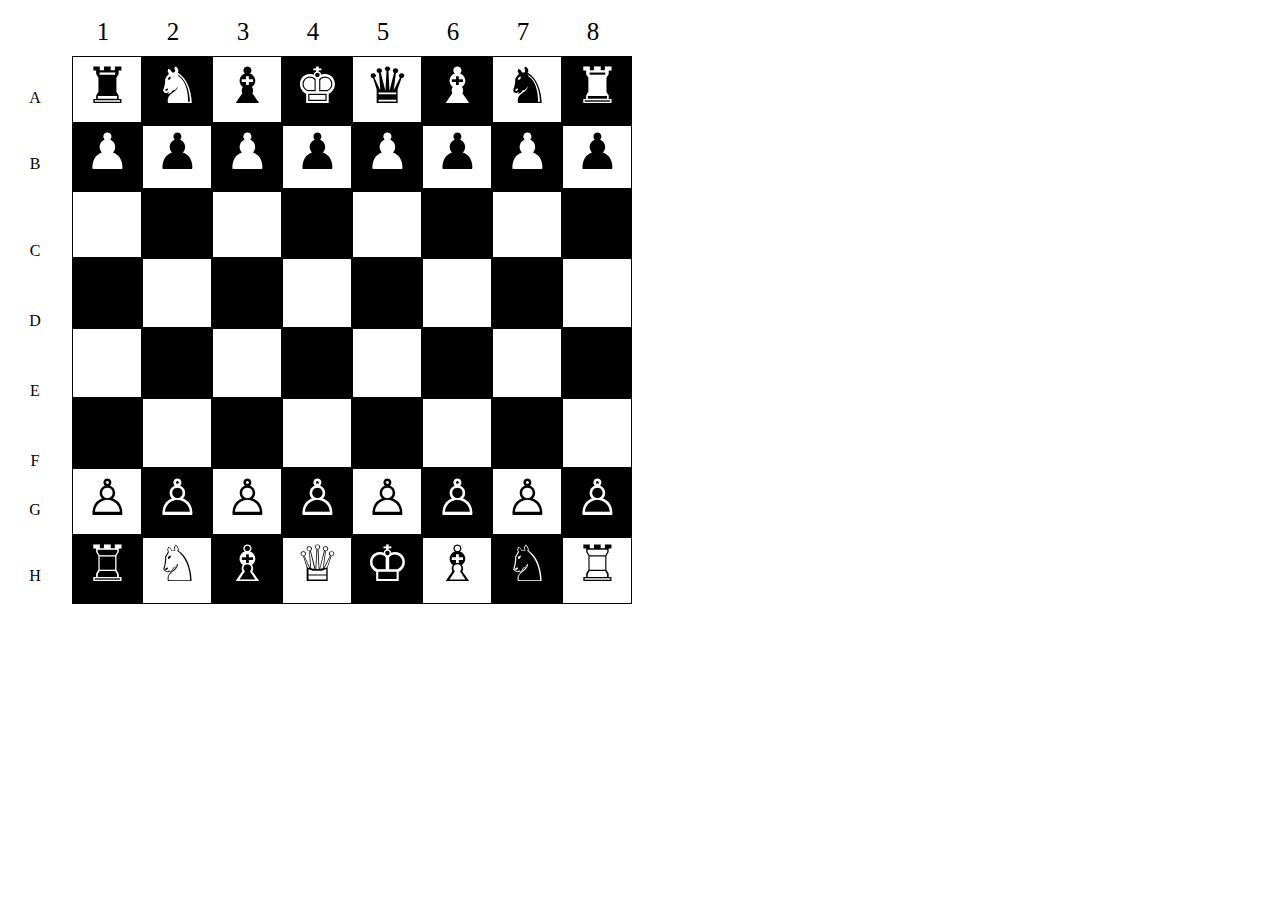
==== module1/ss5/chess_board/index.html @ 687bdc26 "chess board chưa xóa số và chữ" ====
<!DOCTYPE html>
<html lang="en">
<head>
    <meta charset="UTF-8">
    <meta http-equiv="X-UA-Compatible" content="IE=edge">
    <meta name="viewport" content="width=device-width, initial-scale=1.0">
    <title>Chess Board</title>
    <link rel="stylesheet" href="css.css">
</head>
<body>
    <div id="app">
        <div>
            <div class="num"></div>
            <div class="num">1</div>
            <div class="num">2</div>
            <div class="num">3</div>
            <div class="num">4</div>
            <div class="num">5</div>
            <div class="num">6</div>
            <div class="num">7</div>
            <div class="num">8</div>
        </div>
        <div>
            <div class="chart">A</div>
            <div class="box">&#9820;</div>
            <div class="box black">&#9822;</div>
            <div class="box">&#9821;</div>
            <div class="box black">&#9818;</div>
            <div class="box">&#9819;</div>
            <div class="box black">&#9821;</div>
            <div class="box">&#9822;</div>
            <div class="box black">&#9820;</div>
        </div>
        <div>
            <div class="chart">B</div>
            <div class="box black">&#9823;</div>
            <div class="box">&#9823;</div>
            <div class="box black">&#9823;</div>
            <div class="box">&#9823;</div>
            <div class="box black">&#9823;</div>
            <div class="box">&#9823;</div>
            <div class="box black">&#9823;</div>
            <div class="box">&#9823;</div>
        </div>
        <div>
            <div class="chart">C</div>
            <div class="box"></div>
            <div class="box black"></div>
            <div class="box"></div>
            <div class="box black"></div>
            <div class="box"></div>
            <div class="box black"></div>
            <div class="box"></div>
            <div class="box black"></div>

        
        </div>
        
        <div>
            <div class="chart">D</div>
            <div class="box black"></div>
            <div class="box"></div>
            <div class="box black"></div>
            <div class="box"></div>
            <div class="box black"></div>
            <div class="box"></div>
            <div class="box black"></div>
            <div class="box"></div>

        </div>
        
        <div>
            <div class="chart">E</div>
            <div class="box"></div>
            <div class="box black"></div>
            <div class="box"></div>
            <div class="box black"></div>
            <div class="box"></div>
            <div class="box black"></div>
            <div class="box"></div>
            <div class="box black"></div>

        </div>
        
        <div>
            <div class="chart">F</div>
            <div class="box black"></div>
            <div class="box"></div>
            <div class="box black"></div>
            <div class="box"></div>
            <div class="box black"></div>
            <div class="box"></div>
            <div class="box black"></div>
            <div class="box"></div>

        </div>
        
        <div>
            <div class="chart">G</div>
            <div class="box">&#9817;</div>
            <div class="box black">&#9817;</div>
            <div class="box">&#9817;</div>
            <div class="box black">&#9817;</div>
            <div class="box">&#9817;</div>
            <div class="box black">&#9817;</div>
            <div class="box">&#9817;</div>
            <div class="box black">&#9817;</div>

        </div>
        
        <div>
            <div class="chart">H</div>
            <div class="box black">&#9814;</div>
            <div class="box">&#9816;</div>
            <div class="box black">&#9815;</div>
            <div class="box">&#9813;</div>
            <div class="box black">&#9812;</div>
            <div class="box">&#9815;</div>
            <div class="box black">&#9816;</div>
            <div class="box">&#9814;</div>

        </div>

    </div>
    
</body>
</html>
---- module1/ss5/chess_board/css.css ----
*{
    box-sizing: border-box;
    padding: 0;
    margin: 0;
}


.box{
    border: solid 1px black;
    margin: -2px;
    width: 70px;
    height: 70px;
    display: inline-block;
    font-size: 50px;
    text-align: center;
}

.black{
    background-color: black;
    color: white;
}



.num{
    display: inline-block;
    width: 70px;
    height: 40px;
    font-size: 25px;
    text-align: center;
    margin: 0 -2px;


}

.chart{
    display: inline-block;
    width: 70px;
    text-align: center;
    
}
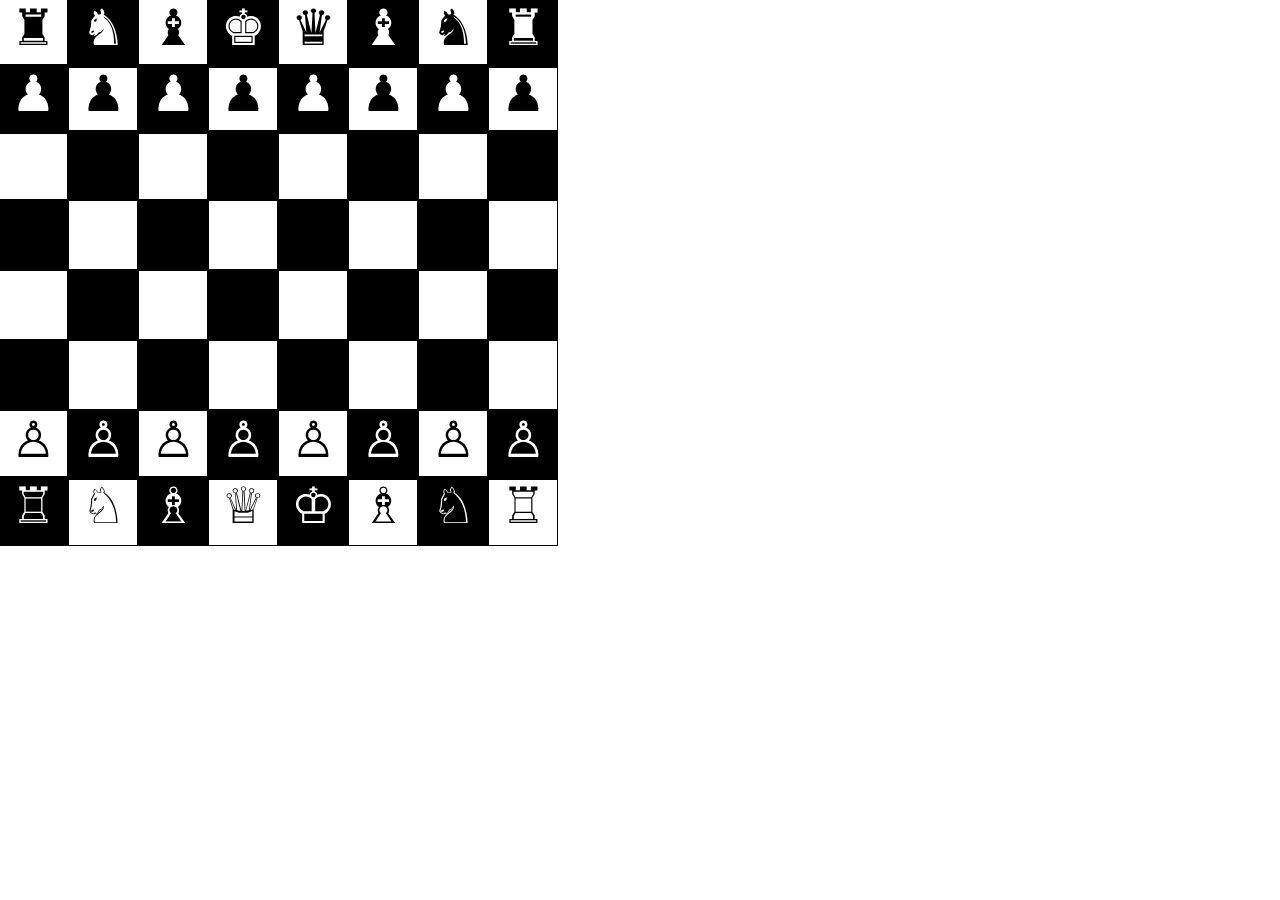
==== commit ea2a5539: "đã xóa chữ và số chess board" ====
--- a/module1/ss5/chess_board/index.html
+++ b/module1/ss5/chess_board/index.html
@@ -9,19 +9,8 @@
 </head>
 <body>
     <div id="app">
+
         <div>
-            <div class="num"></div>
-            <div class="num">1</div>
-            <div class="num">2</div>
-            <div class="num">3</div>
-            <div class="num">4</div>
-            <div class="num">5</div>
-            <div class="num">6</div>
-            <div class="num">7</div>
-            <div class="num">8</div>
-        </div>
-        <div>
-            <div class="chart">A</div>
             <div class="box">&#9820;</div>
             <div class="box black">&#9822;</div>
             <div class="box">&#9821;</div>
@@ -32,7 +21,6 @@
             <div class="box black">&#9820;</div>
         </div>
         <div>
-            <div class="chart">B</div>
             <div class="box black">&#9823;</div>
             <div class="box">&#9823;</div>
             <div class="box black">&#9823;</div>
@@ -43,7 +31,6 @@
             <div class="box">&#9823;</div>
         </div>
         <div>
-            <div class="chart">C</div>
             <div class="box"></div>
             <div class="box black"></div>
             <div class="box"></div>
@@ -57,7 +44,6 @@
         </div>
         
         <div>
-            <div class="chart">D</div>
             <div class="box black"></div>
             <div class="box"></div>
             <div class="box black"></div>
@@ -70,7 +56,6 @@
         </div>
         
         <div>
-            <div class="chart">E</div>
             <div class="box"></div>
             <div class="box black"></div>
             <div class="box"></div>
@@ -83,7 +68,6 @@
         </div>
         
         <div>
-            <div class="chart">F</div>
             <div class="box black"></div>
             <div class="box"></div>
             <div class="box black"></div>
@@ -96,7 +80,6 @@
         </div>
         
         <div>
-            <div class="chart">G</div>
             <div class="box">&#9817;</div>
             <div class="box black">&#9817;</div>
             <div class="box">&#9817;</div>
@@ -109,7 +92,6 @@
         </div>
         
         <div>
-            <div class="chart">H</div>
             <div class="box black">&#9814;</div>
             <div class="box">&#9816;</div>
             <div class="box black">&#9815;</div>
--- a/module1/ss5/chess_board/css.css
+++ b/module1/ss5/chess_board/css.css
@@ -22,20 +22,3 @@
 
 
 
-.num{
-    display: inline-block;
-    width: 70px;
-    height: 40px;
-    font-size: 25px;
-    text-align: center;
-    margin: 0 -2px;
-
-
-}
-
-.chart{
-    display: inline-block;
-    width: 70px;
-    text-align: center;
-    
-}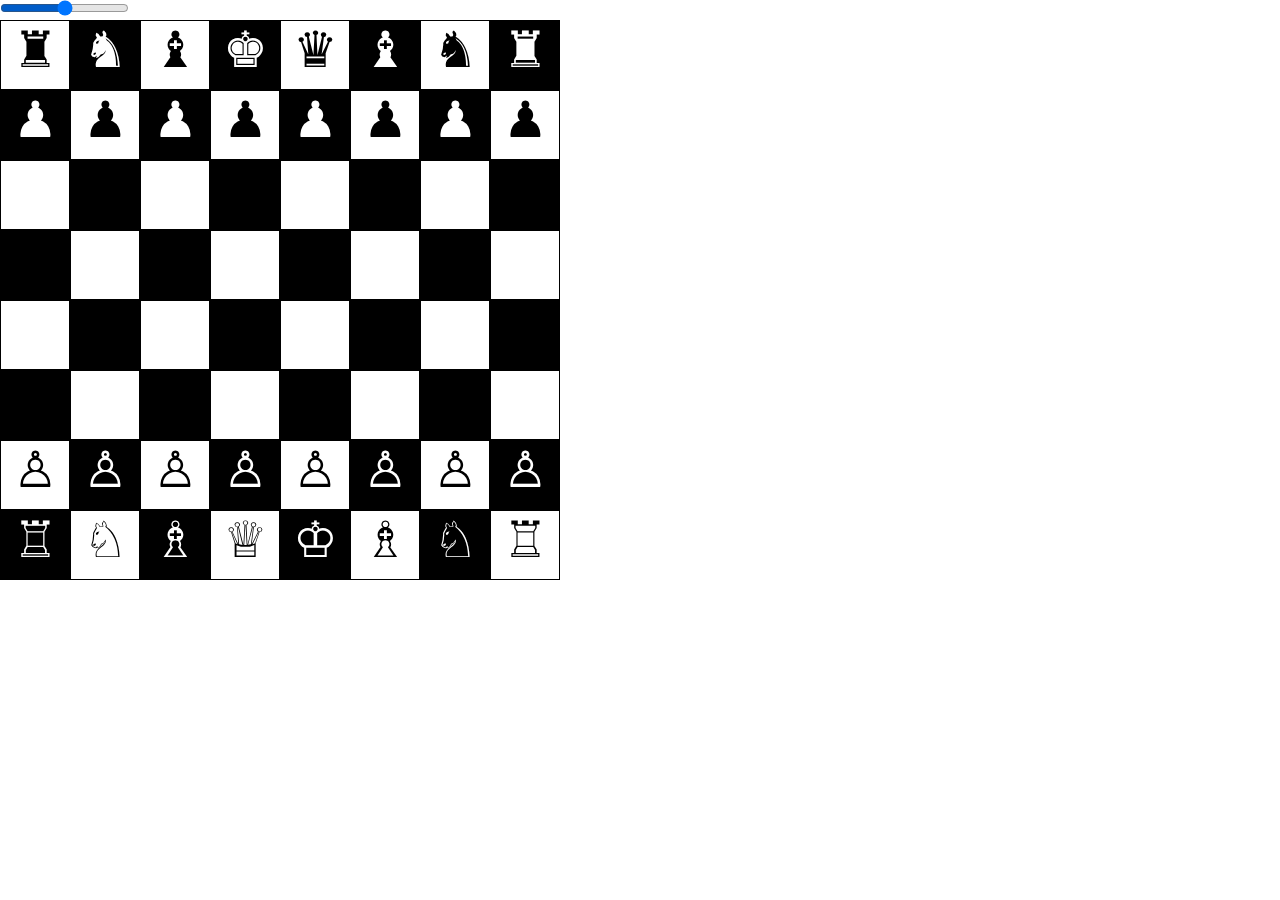
==== commit 000ee542: "add basic form" ====
--- a/module1/ss5/chess_board/index.html
+++ b/module1/ss5/chess_board/index.html
@@ -8,100 +8,83 @@
     <link rel="stylesheet" href="css.css">
 </head>
 <body>
+    <input type="range" name="score" id="score" value="50" min="0" max="100">
     <div id="app">
 
-        <div>
-            <div class="box">&#9820;</div>
-            <div class="box black">&#9822;</div>
-            <div class="box">&#9821;</div>
-            <div class="box black">&#9818;</div>
-            <div class="box">&#9819;</div>
-            <div class="box black">&#9821;</div>
-            <div class="box">&#9822;</div>
-            <div class="box black">&#9820;</div>
-        </div>
-        <div>
-            <div class="box black">&#9823;</div>
-            <div class="box">&#9823;</div>
-            <div class="box black">&#9823;</div>
-            <div class="box">&#9823;</div>
-            <div class="box black">&#9823;</div>
-            <div class="box">&#9823;</div>
-            <div class="box black">&#9823;</div>
-            <div class="box">&#9823;</div>
-        </div>
-        <div>
-            <div class="box"></div>
-            <div class="box black"></div>
-            <div class="box"></div>
-            <div class="box black"></div>
-            <div class="box"></div>
-            <div class="box black"></div>
-            <div class="box"></div>
-            <div class="box black"></div>
+        <div class="box">&#9820;</div>
+        <div class="box black">&#9822;</div>
+        <div class="box">&#9821;</div>
+        <div class="box black">&#9818;</div>
+        <div class="box">&#9819;</div>
+        <div class="box black">&#9821;</div>
+        <div class="box">&#9822;</div>
+        <div class="box black">&#9820;</div>
 
-        
-        </div>
-        
-        <div>
-            <div class="box black"></div>
-            <div class="box"></div>
-            <div class="box black"></div>
-            <div class="box"></div>
-            <div class="box black"></div>
-            <div class="box"></div>
-            <div class="box black"></div>
-            <div class="box"></div>
+        <div class="box black">&#9823;</div>
+        <div class="box">&#9823;</div>
+        <div class="box black">&#9823;</div>
+        <div class="box">&#9823;</div>
+        <div class="box black">&#9823;</div>
+        <div class="box">&#9823;</div>
+        <div class="box black">&#9823;</div>
+        <div class="box">&#9823;</div>
 
-        </div>
-        
-        <div>
-            <div class="box"></div>
-            <div class="box black"></div>
-            <div class="box"></div>
-            <div class="box black"></div>
-            <div class="box"></div>
-            <div class="box black"></div>
-            <div class="box"></div>
-            <div class="box black"></div>
+        <div class="box"></div>
+        <div class="box black"></div>
+        <div class="box"></div>
+        <div class="box black"></div>
+        <div class="box"></div>
+        <div class="box black"></div>
+        <div class="box"></div>
+        <div class="box black"></div>
 
-        </div>
-        
-        <div>
-            <div class="box black"></div>
-            <div class="box"></div>
-            <div class="box black"></div>
-            <div class="box"></div>
-            <div class="box black"></div>
-            <div class="box"></div>
-            <div class="box black"></div>
-            <div class="box"></div>
+        <div class="box black"></div>
+        <div class="box"></div>
+        <div class="box black"></div>
+        <div class="box"></div>
+        <div class="box black"></div>
+        <div class="box"></div>
+        <div class="box black"></div>
+        <div class="box"></div>
 
-        </div>
-        
-        <div>
-            <div class="box">&#9817;</div>
-            <div class="box black">&#9817;</div>
-            <div class="box">&#9817;</div>
-            <div class="box black">&#9817;</div>
-            <div class="box">&#9817;</div>
-            <div class="box black">&#9817;</div>
-            <div class="box">&#9817;</div>
-            <div class="box black">&#9817;</div>
+        <div class="box"></div>
+        <div class="box black"></div>
+        <div class="box"></div>
+        <div class="box black"></div>
+        <div class="box"></div>
+        <div class="box black"></div>
+        <div class="box"></div>
+        <div class="box black"></div>
 
-        </div>
-        
-        <div>
-            <div class="box black">&#9814;</div>
-            <div class="box">&#9816;</div>
-            <div class="box black">&#9815;</div>
-            <div class="box">&#9813;</div>
-            <div class="box black">&#9812;</div>
-            <div class="box">&#9815;</div>
-            <div class="box black">&#9816;</div>
-            <div class="box">&#9814;</div>
+        <div class="box black"></div>
+        <div class="box"></div>
+        <div class="box black"></div>
+        <div class="box"></div>
+        <div class="box black"></div>
+        <div class="box"></div>
+        <div class="box black"></div>
+        <div class="box"></div>
 
-        </div>
+        <div class="box">&#9817;</div>
+        <div class="box black">&#9817;</div>
+        <div class="box">&#9817;</div>
+        <div class="box black">&#9817;</div>
+        <div class="box">&#9817;</div>
+        <div class="box black">&#9817;</div>
+        <div class="box">&#9817;</div>
+        <div class="box black">&#9817;</div>
+
+        <div class="box black">&#9814;</div>
+        <div class="box">&#9816;</div>
+        <div class="box black">&#9815;</div>
+        <div class="box">&#9813;</div>
+        <div class="box black">&#9812;</div>
+        <div class="box">&#9815;</div>
+        <div class="box black">&#9816;</div>
+        <div class="box">&#9814;</div>
+      
+
+  
 
     </div>
     
--- a/module1/ss5/chess_board/css.css
+++ b/module1/ss5/chess_board/css.css
@@ -2,15 +2,23 @@
     box-sizing: border-box;
     padding: 0;
     margin: 0;
+
 }
 
+body{
+    height: 100vh;
+    width: 100vw;
+}
+#app{
+    display: grid;
+    grid-template-columns: repeat(8, 70px);
+
+}
 
 .box{
     border: solid 1px black;
-    margin: -2px;
     width: 70px;
     height: 70px;
-    display: inline-block;
     font-size: 50px;
     text-align: center;
 }
